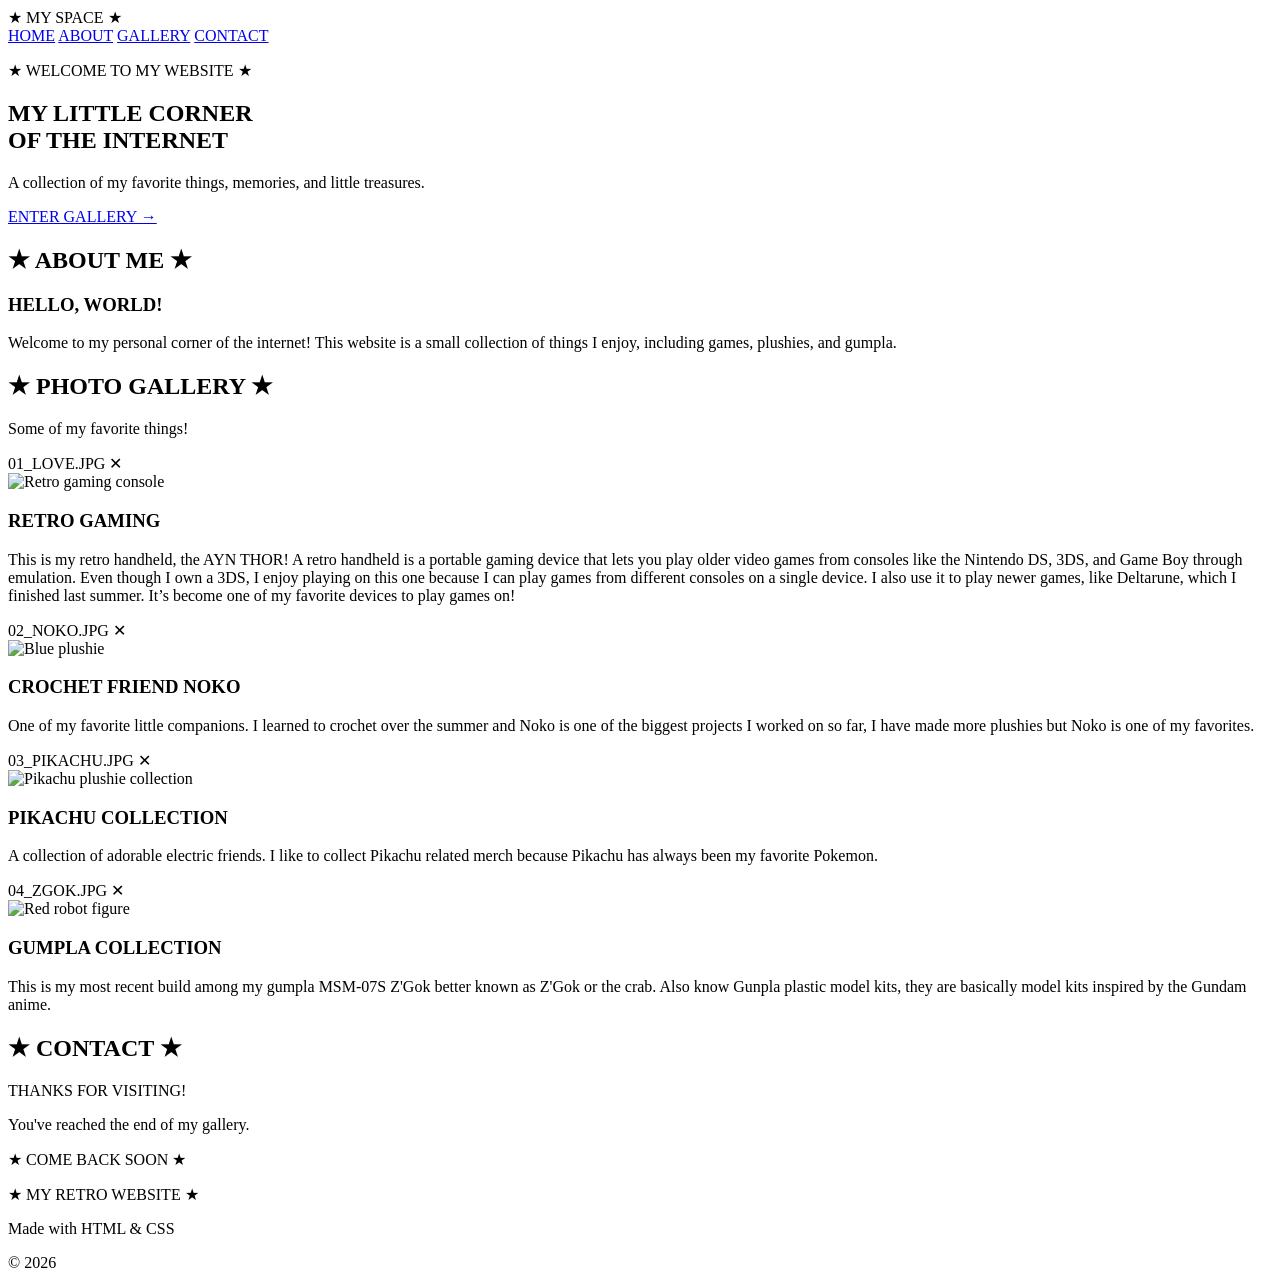
==== retro-gallery/index.html @ a6c3d8da "Create index.html for retro gallery website This HTML file serves as the main structure for a retro-" ====
<!DOCTYPE html>
<html lang="en">

<head>
    <meta charset="UTF-8">
    <meta name="viewport" content="width=device-width, initial-scale=1.0">

    <title>My Retro Gallery</title>

    <link rel="stylesheet" href="style.css">
</head>

<body>

    <!-- Navigation -->
    <nav class="navbar">

        <div class="logo">
            ★ MY SPACE ★
        </div>

        <div class="nav-links">
            <a href="#home">HOME</a>
            <a href="#about">ABOUT</a>
            <a href="#gallery">GALLERY</a>
            <a href="#contact">CONTACT</a>
        </div>

    </nav>

    <!-- Home -->
    <section id="home" class="hero">

        <div class="welcome-box">

            <p class="small-text">★ WELCOME TO MY WEBSITE ★</p>

            <h1>MY LITTLE CORNER<br>OF THE INTERNET</h1>

            <p>
                A collection of my favorite things,
                memories, and little treasures.
            </p>

            <a href="#gallery" class="retro-button">
                ENTER GALLERY →
            </a>

        </div>

    </section>

    <!-- About -->
    <section id="about">

        <div class="section-title">
            <h2>★ ABOUT ME ★</h2>
        </div>

        <div class="about-box">

            <h3>HELLO, WORLD!</h3>

            <p>
                Welcome to my personal corner of the internet!
                This website is a small collection of things
                I enjoy, including games, plushies, and gumpla.
            </p>

        </div>

    </section>

    <!-- Gallery -->
    <section id="gallery">

        <div class="section-title">
            <h2>★ PHOTO GALLERY ★</h2>
            <p>Some of my favorite things!</p>
        </div>

        <div class="gallery-grid">

            <!-- Photo 1 -->
            <div class="gallery-card">

                <div class="card-header">
                    <span>01_LOVE.JPG</span>
                    <span>✕</span>
                </div>

                <img src="assets/love.jpeg" alt="Retro gaming console">

                <div class="card-content">
                    <h3>RETRO GAMING</h3>
                    <p>This is my retro handheld, the AYN THOR! A retro handheld is a portable gaming device that lets you play older video games from consoles like the Nintendo DS, 3DS, and Game Boy through emulation. Even though I own a 3DS, I enjoy playing on this one because I can play games from different consoles on a single device. I also use it to play newer games, like Deltarune, which I finished last summer. It’s become one of my favorite devices to play games on!</p>
                </div>

            </div>

            <!-- Photo 2 -->
            <div class="gallery-card">

                <div class="card-header">
                    <span>02_NOKO.JPG</span>
                    <span>✕</span>
                </div>

                <img src="assets/noko.jpeg" alt="Blue plushie">

                <div class="card-content">
                    <h3>CROCHET FRIEND NOKO</h3>
                    <p>One of my favorite little companions. I learned to crochet over the summer and Noko is one of the biggest projects I worked on so far, I have made more plushies but Noko is one of my favorites.</p>
                </div>

            </div>

            <!-- Photo 3 -->
            <div class="gallery-card">

                <div class="card-header">
                    <span>03_PIKACHU.JPG</span>
                    <span>✕</span>
                </div>

                <img src="assets/pikachu.jpeg" alt="Pikachu plushie collection">

                <div class="card-content">
                    <h3>PIKACHU COLLECTION</h3>
                    <p>A collection of adorable electric friends. I like to collect Pikachu related merch because Pikachu has always been my favorite Pokemon.</p>
                </div>

            </div>

            <!-- Photo 4 -->
            <div class="gallery-card">

                <div class="card-header">
                    <span>04_ZGOK.JPG</span>
                    <span>✕</span>
                </div>

                <img src="assets/zgok.jpeg" alt="Red robot figure">

                <div class="card-content">
                    <h3>GUMPLA COLLECTION</h3>
                    <p>This is my most recent build among my gumpla MSM-07S Z'Gok better known as Z'Gok or the crab. Also know  Gunpla plastic model kits, they are basically model kits inspired by the Gundam anime.</p>
                </div>

            </div>

        </div>

    </section>

    <!-- Contact -->
    <section id="contact">

        <div class="section-title">
            <h2>★ CONTACT ★</h2>
        </div>

        <div class="contact-box">

            <p>THANKS FOR VISITING!</p>

            <p>
                You've reached the end of my gallery.
            </p>

            <p class="blink">
                ★ COME BACK SOON ★
            </p>

        </div>

    </section>

    <!-- Footer -->
    <footer>

        <p>★ MY RETRO WEBSITE ★</p>

        <p>Made with HTML & CSS</p>

        <p>© 2026</p>

    </footer>

</body>
</html>
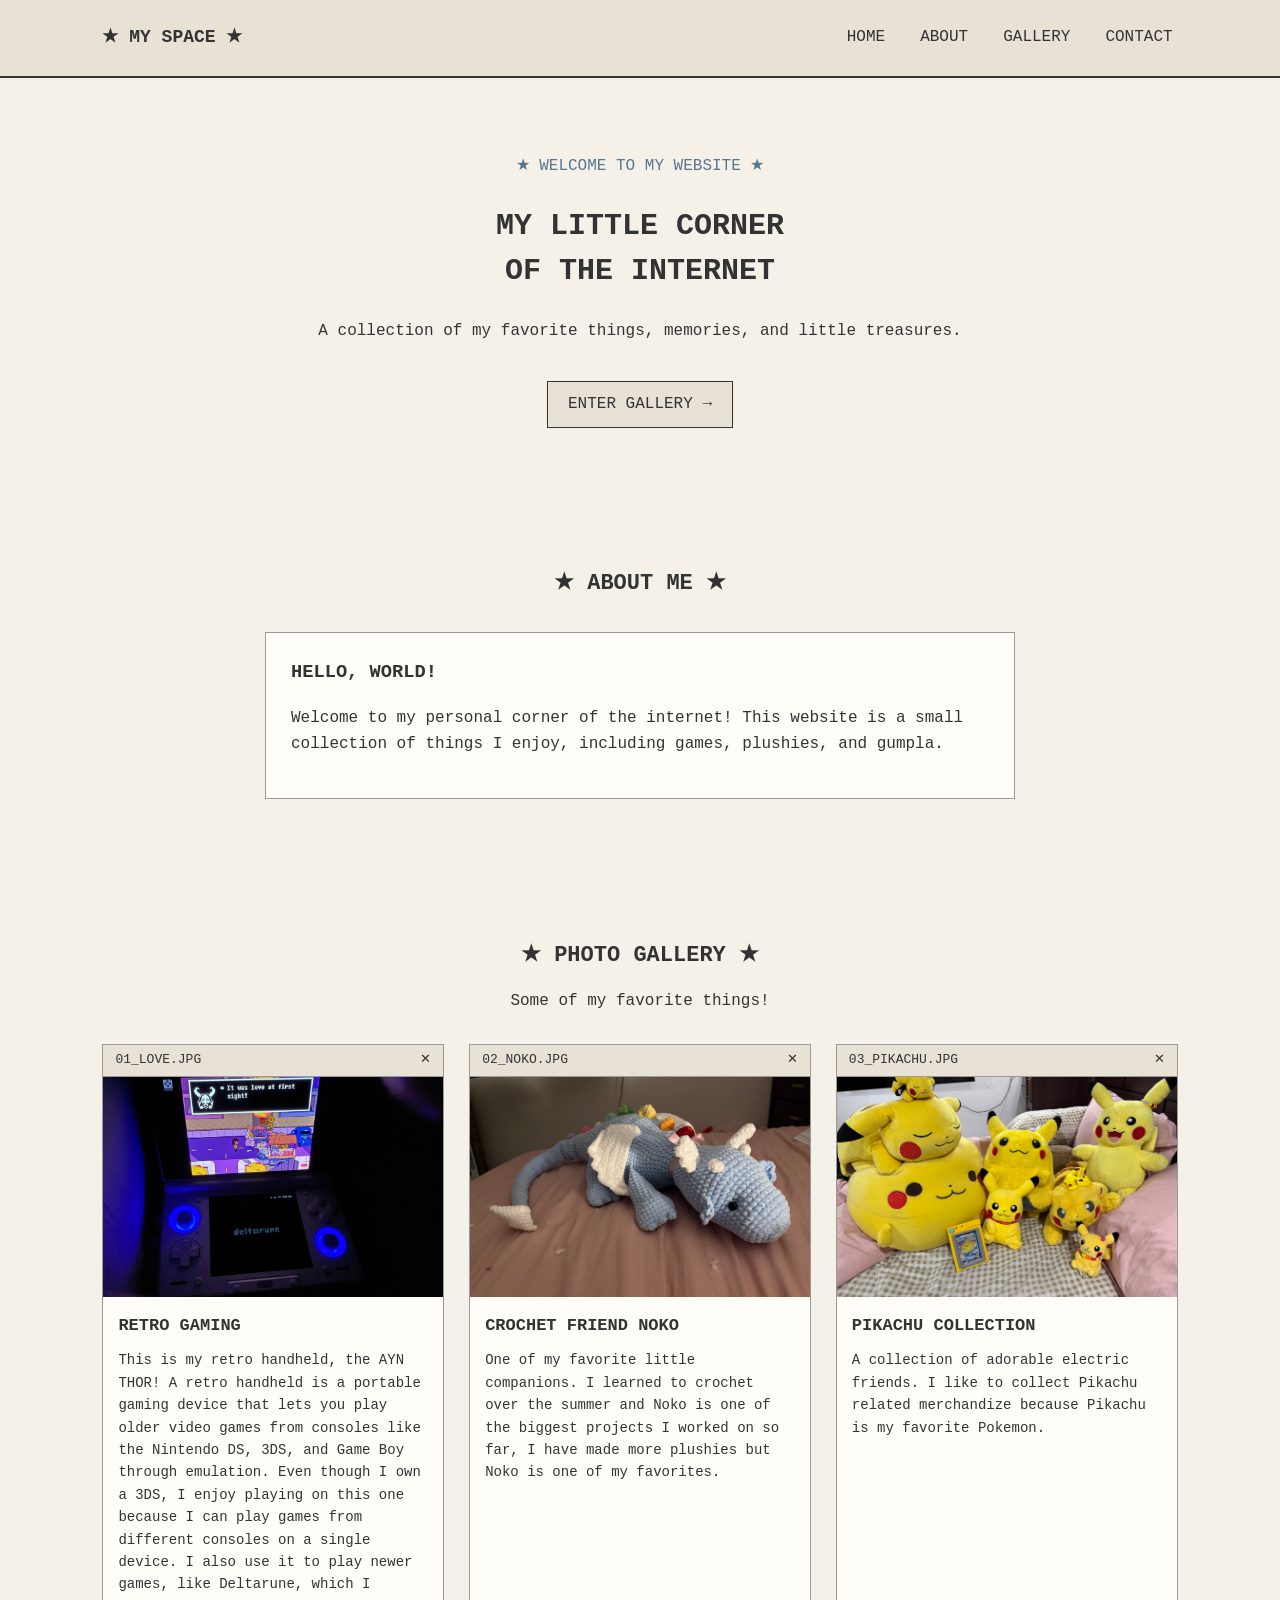
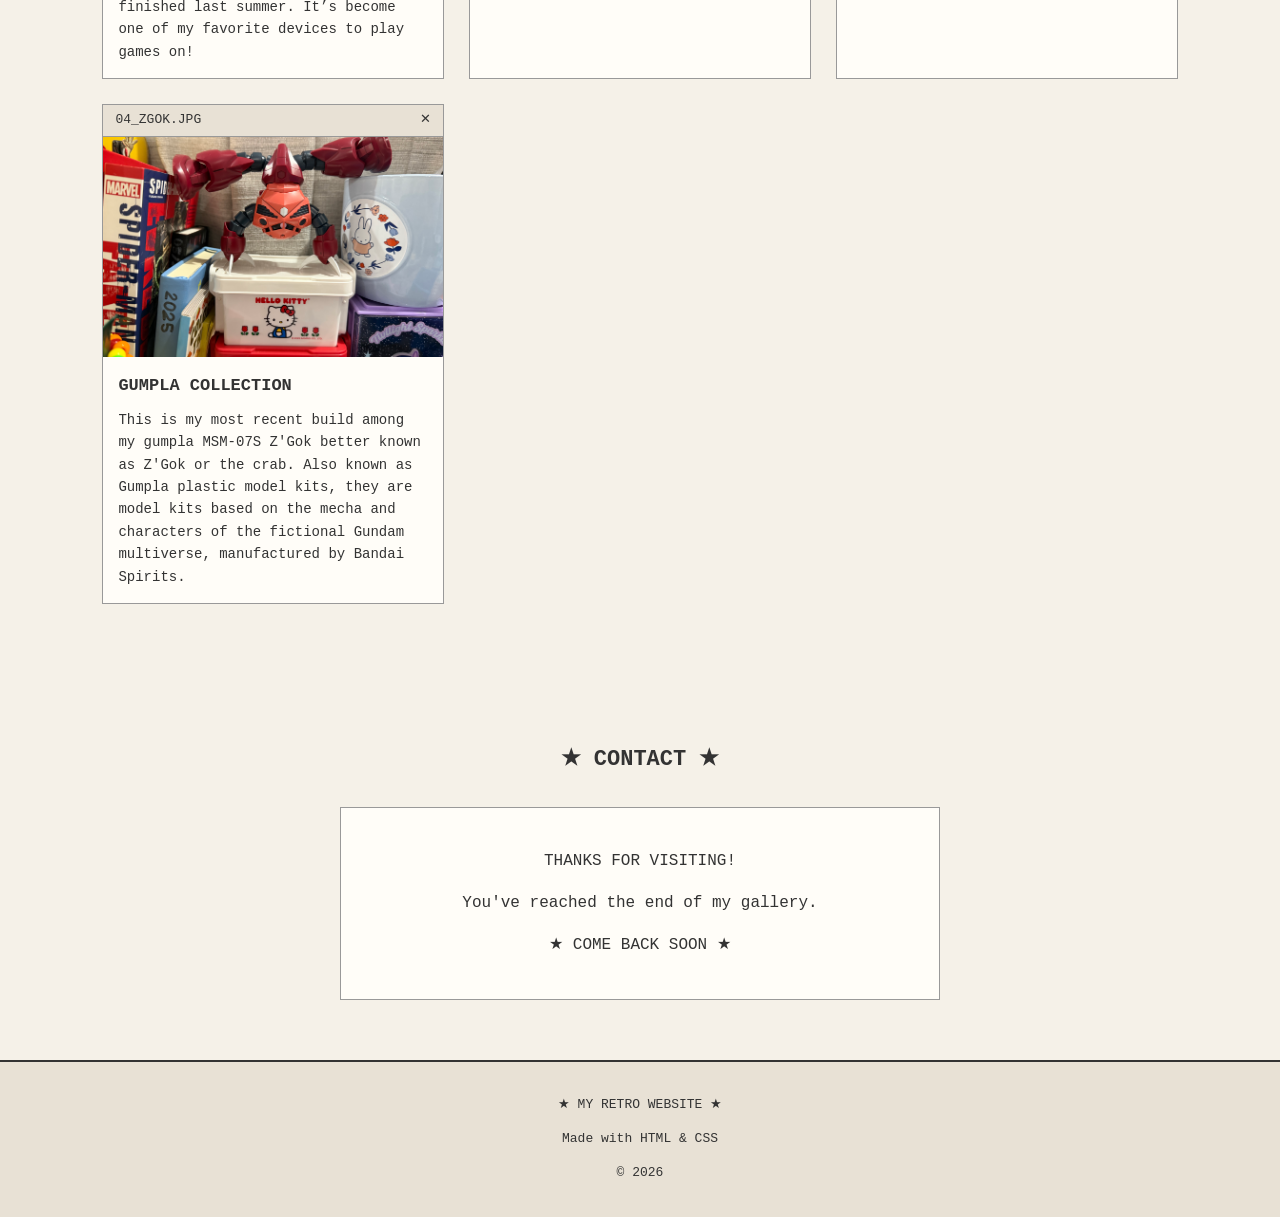
==== commit 4323d765: "Refine collection descriptions in index.html Updated descriptions for Pikachu and Gumpla collections" ====
--- a/retro-gallery/index.html
+++ b/retro-gallery/index.html
@@ -127,7 +127,7 @@
 
                 <div class="card-content">
                     <h3>PIKACHU COLLECTION</h3>
-                    <p>A collection of adorable electric friends. I like to collect Pikachu related merch because Pikachu has always been my favorite Pokemon.</p>
+                    <p>A collection of adorable electric friends. I like to collect Pikachu related merchandize because Pikachu is my favorite Pokemon.</p>
                 </div>
 
             </div>
@@ -144,7 +144,7 @@
 
                 <div class="card-content">
                     <h3>GUMPLA COLLECTION</h3>
-                    <p>This is my most recent build among my gumpla MSM-07S Z'Gok better known as Z'Gok or the crab. Also know  Gunpla plastic model kits, they are basically model kits inspired by the Gundam anime.</p>
+                    <p>This is my most recent build among my gumpla MSM-07S Z'Gok better known as Z'Gok or the crab. Also known as Gumpla plastic model kits, they are model kits based on the mecha and characters of the fictional Gundam multiverse, manufactured by Bandai Spirits.</p>
                 </div>
 
             </div>
--- a/retro-gallery/style.css
+++ b/retro-gallery/style.css
@@ -0,0 +1,255 @@
+/* General Styling */
+
+* {
+    box-sizing: border-box;
+}
+
+html {
+    scroll-behavior: smooth;
+}
+
+body {
+    margin: 0;
+    background-color: #f5f1e8;
+    color: #333333;
+    font-family: "Courier New", monospace;
+    font-size: 16px;
+    line-height: 1.6;
+}
+
+/* Navigation - Flexbox */
+
+.navbar {
+    display: flex;
+    justify-content: space-between;
+    align-items: center;
+
+    background-color: #e8e1d5;
+    border-bottom: 2px solid #333333;
+
+    padding: 20px 8%;
+}
+
+.logo {
+    font-weight: bold;
+    font-size: 18px;
+}
+
+.nav-links {
+    display: flex;
+    gap: 25px;
+}
+
+.nav-links a {
+    color: #333333;
+    text-decoration: none;
+    padding: 5px;
+}
+
+.nav-links a:hover {
+    color: #547792;
+    text-decoration: underline;
+}
+
+/* General Sections */
+
+section {
+    padding: 60px 8%;
+}
+
+.section-title {
+    text-align: center;
+    margin-bottom: 30px;
+}
+
+.section-title h2 {
+    font-size: 22px;
+    margin-bottom: 10px;
+}
+
+/* Home */
+
+.hero {
+    display: flex;
+    justify-content: center;
+    align-items: center;
+    text-align: center;
+
+    min-height: 400px;
+}
+
+.welcome-box {
+    max-width: 700px;
+}
+
+.welcome-box h1 {
+    font-size: 30px;
+    line-height: 1.5;
+}
+
+.small-text {
+    color: #547792;
+}
+
+/* Button */
+
+.retro-button {
+    display: inline-block;
+
+    margin-top: 20px;
+    padding: 10px 20px;
+
+    background-color: #e8e1d5;
+    color: #333333;
+
+    border: 1px solid #333333;
+    text-decoration: none;
+}
+
+.retro-button:hover {
+    background-color: #547792;
+    color: white;
+}
+
+/* About */
+
+.about-box {
+    max-width: 750px;
+    margin: auto;
+
+    padding: 25px;
+    border: 1px solid #999999;
+    background-color: #fffdf8;
+}
+
+.about-box h3 {
+    margin-top: 0;
+}
+
+/* Gallery - CSS Grid */
+
+.gallery-grid {
+    display: grid;
+    grid-template-columns: repeat(3, minmax(0, 1fr));
+
+    gap: 25px;
+
+    max-width: 1100px;
+    margin: auto;
+}
+
+/* Gallery Cards */
+
+.gallery-card {
+    background-color: #fffdf8;
+    border: 1px solid #999999;
+}
+
+.card-header {
+    display: flex;
+    justify-content: space-between;
+    align-items: center;
+
+    background-color: #e8e1d5;
+    border-bottom: 1px solid #999999;
+
+    padding: 5px 12px;
+    font-size: 13px;
+}
+
+/* Images */
+
+.gallery-card img {
+    display: block;
+    width: 100%;
+    height: 220px;
+    object-fit: cover;
+}
+
+/* Card Content */
+
+.card-content {
+    padding: 15px;
+}
+
+.card-content h3 {
+    font-size: 17px;
+    margin: 0 0 10px;
+}
+
+.card-content p {
+    font-size: 14px;
+    margin: 0;
+}
+
+/* Contact */
+
+.contact-box {
+    max-width: 600px;
+    margin: auto;
+
+    text-align: center;
+    padding: 25px;
+
+    border: 1px solid #999999;
+    background-color: #fffdf8;
+}
+
+/* Footer */
+
+footer {
+    text-align: center;
+    padding: 20px;
+
+    background-color: #e8e1d5;
+    border-top: 2px solid #333333;
+
+    font-size: 13px;
+}
+
+/* Responsive Design - Media Queries */
+
+@media (max-width: 768px) {
+
+    /* Stack Navigation */
+
+    .navbar {
+        flex-direction: column;
+        gap: 15px;
+        padding: 20px;
+    }
+
+    .nav-links {
+        flex-direction: column;
+        align-items: center;
+        gap: 10px;
+    }
+
+    /* Gallery: 3 Columns to 1 */
+
+    .gallery-grid {
+        grid-template-columns: 1fr;
+    }
+
+    /* Mobile Typography */
+
+    section {
+        padding: 40px 20px;
+    }
+
+    .welcome-box h1 {
+        font-size: 22px;
+    }
+
+    .section-title h2 {
+        font-size: 19px;
+    }
+
+    body {
+        font-size: 14px;
+    }
+
+    .gallery-card img {
+        height: 250px;
+    }
+}
